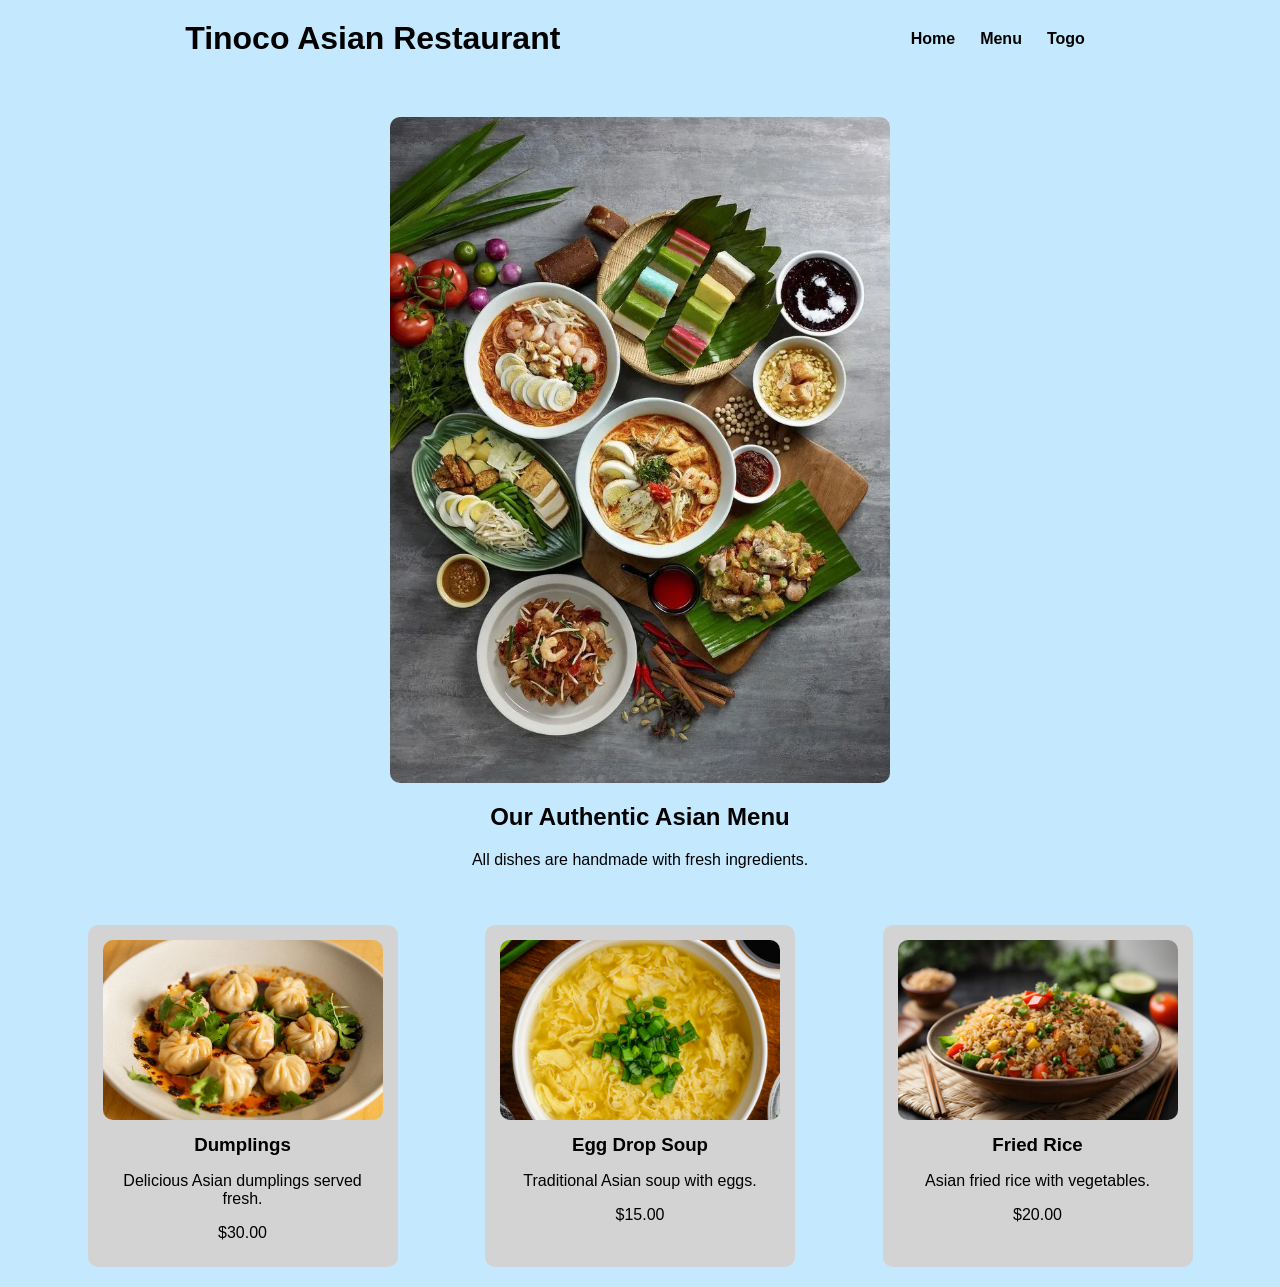
==== restaurant 73/index.html @ 78af86d4 "Updated restaurant menu and responsive design" ====
<!DOCTYPE html>
<html lang="en">
<head>
    <meta charset="UTF-8">
    <meta name="viewport" content="width=device-width, initial-scale=1.0">
    <title>Tinoco Asian Restaurant</title>
    <link rel="stylesheet" href="mystyle.css">
</head>
<body>

    <header>
        <div class="navigation">
            <h1>Tinoco Asian Restaurant</h1>

            <nav>
                <a href="index.html">Home</a>
                <a href="menu.html">Menu</a>
                <a href="togo.html">Togo</a>
            </nav>
        </div>
    </header>

    <main>

        <section>
            <div>
                <img class="main-image"
                     src="food.image.webp"
                     alt="Asian Food">

                <div>
                    <h2>Our Authentic Asian Menu</h2>
                    <p>All dishes are handmade with fresh ingredients.</p>
                </div>
            </div>
        </section>

        <section class="dish-container">

            <div class="dish-item">
                <img src="Dumplings.webp" alt="Dumplings">
                <h3>Dumplings</h3>
                <p>Delicious Asian dumplings served fresh.</p>
                <p>$30.00</p>
            </div>

            <div class="dish-item">
                <img src="egg-drop-soup-5.jpg" alt="Egg Drop Soup">
                <h3>Egg Drop Soup</h3>
                <p>Traditional Asian soup with eggs.</p>
                <p>$15.00</p>
            </div>

            <div class="dish-item">
                <img src="fired rice.jpg" alt="Fried Rice">
                <h3>Fried Rice</h3>
                <p>Asian fried rice with vegetables.</p>
                <p>$20.00</p>
            </div>

        </section>

    </main>

</body>
</html>
---- restaurant 73/mystyle.css ----
Replace your current mystyle.css with this complete version:

/* Global Styles */

* {
    box-sizing: border-box;
}

body {
    background-color: rgb(196, 233, 255);
    font-family: Arial, sans-serif;
    margin: 0;
}

a {
    color: black;
    text-decoration: none;
    margin-right: 10px;
}

img {
    max-width: 100%;
}

/* Header and Navigation */

.navigation {
    display: flex;
    justify-content: space-around;
    align-items: center;
    padding: 20px;
    gap: 20px;
}

.navigation h1 {
    margin: 0;
}

.navigation nav {
    display: flex;
    flex-wrap: wrap;
    gap: 15px;
}

.navigation nav a {
    font-weight: bold;
}

/* Main Restaurant Image */

.main-image {
    display: block;
    width: 500px;
    max-width: 100%;
    height: auto;
    border-radius: 10px;
    margin: 20px auto;
}

/* Restaurant Introduction */

main > section:first-child {
    text-align: center;
    padding: 20px;
}

/* Dish Layout */

.dish-month {
    display: flex;
    align-items: center;
    gap: 20px;
}

/* Menu Dishes */

.menu-dishes {
    display: flex;
    flex-wrap: wrap;
    justify-content: center;
    gap: 16px;
}

/* Restaurant Dish Containers */

.dish-container {
    display: flex;
    flex-wrap: wrap;
    justify-content: center;
    gap: 20px;
    padding: 20px;
}

.dish-item {
    background-color: lightgray;
    width: 280px;
    max-width: 100%;
    padding: 15px;
    border-radius: 10px;
    text-align: center;
}

.dish-item img {
    width: 100%;
    height: 180px;
    object-fit: cover;
    border-radius: 10px;
}

.dish-item h3 {
    margin-top: 10px;
    margin-bottom: 10px;
}

.dish-item p {
    margin-bottom: 10px;
}

/* Restaurant Menu Page */

.menu-title {
    text-align: center;
    margin-top: 30px;
}

.menu-intro {
    text-align: center;
    padding: 10px;
}

.menu-section {
    max-width: 1000px;
    margin: 30px auto;
    padding: 15px;
}

.menu-section h2 {
    text-align: center;
}

/* Menu Table */

.menu-table {
    width: 100%;
    border-collapse: collapse;
    background-color: white;
}

.menu-table th,
.menu-table td {
    border: 1px solid #cccccc;
    padding: 15px;
    text-align: left;
}

.menu-table th {
    background-color: #333333;
    color: white;
}

.menu-table tr:nth-child(even) {
    background-color: #f2f2f2;
}

/* General Form */

form {
    padding: 30px;
}

.input-group {
    display: flex;
    align-items: center;
    margin-bottom: 30px;
    gap: 15px;
}

.input-group label {
    width: 20%;
}

.input-group input,
.input-group select {
    padding: 10px;
    max-width: 100%;
}

.btn {
    background-color: black;
    color: white;
    padding: 10px;
    border: none;
    text-transform: uppercase;
    font-size: 12px;
    letter-spacing: 2px;
    border-radius: 5px;
    cursor: pointer;
}

/* Reservation Page */

:root {
    --form-background: white;
    --form-border: #cccccc;
    --button-background: black;
    --button-text: white;
}

.reservation-header {
    position: relative;
    display: flex;
    justify-content: center;
    align-items: center;
    padding: 20px;
}

.reservation-header h1 {
    text-align: center;
    margin: 0;
    font-size: 36px;
}

.reservation-header nav {
    position: absolute;
    right: 20px;
    display: flex;
    flex-wrap: wrap;
    gap: 20px;
}

.reservation-header nav a {
    color: black;
    text-decoration: none;
}

.reservation-page {
    max-width: 650px;
    margin: 30px auto;
    padding: 20px;
}

.reservation-page h2 {
    text-align: center;
    font-size: 30px;
}

.reservation-page > p {
    text-align: center;
}

#reservation-form {
    background-color: var(--form-background);
    padding: 30px;
    border-radius: 12px;
    margin-top: 20px;
}

#reservation-form h3 {
    margin-bottom: 20px;
    border-bottom: 2px solid #ddd;
    padding-bottom: 10px;
}

.reservation-input {
    display: flex;
    flex-direction: column;
    margin-bottom: 20px;
}

.reservation-input label {
    font-weight: bold;
    margin-bottom: 8px;
}

.reservation-input input,
.reservation-input select {
    padding: 12px;
    border: 1px solid var(--form-border);
    border-radius: 5px;
    font-size: 16px;
    width: 100%;
}

.reservation-input input:focus,
.reservation-input select:focus {
    outline: 2px solid #4285f4;
}

.button-container {
    display: flex;
    flex-wrap: wrap;
    gap: 15px;
    margin-top: 25px;
}

.button-container .btn {
    background-color: var(--button-background);
    color: var(--button-text);
    padding: 12px 20px;
    border: none;
    border-radius: 5px;
    cursor: pointer;
}

.button-container .btn:hover {
    background-color: #444444;
}

.form-notice {
    font-size: 12px;
    color: #666666;
    margin-top: 20px;
}

/* Restaurant Footer */

.restaurant-footer {
    text-align: center;
    padding: 20px;
    margin-top: 30px;
}

/* Mobile Responsive Design */

@media (max-width: 700px) {

    .navigation {
        flex-direction: column;
        text-align: center;
        gap: 15px;
    }

    .navigation nav {
        justify-content: center;
    }

    .dish-container {
        flex-direction: column;
        align-items: center;
        padding: 10px;
    }

    .dish-item {
        width: 100%;
        max-width: 350px;
    }

    .dish-month {
        flex-direction: column;
    }

    .menu-section {
        padding: 10px;
    }

    .menu-table th,
    .menu-table td {
        padding: 8px;
        font-size: 13px;
        overflow-wrap: anywhere;
    }

    .input-group {
        flex-direction: column;
        align-items: stretch;
    }

    .input-group label {
        width: 100%;
    }

    .reservation-header {
        flex-direction: column;
        gap: 15px;
    }

    .reservation-header nav {
        position: static;
        justify-content: center;
    }

    .reservation-header h1 {
        font-size: 26px;
    }

    .reservation-page {
        padding: 10px;
    }

    #reservation-form {
        padding: 20px;
    }

    .button-container {
        flex-direction: column;
    }

    .button-container .btn {
        width: 100%;
    }
}

/* Tablet Responsive Design */

@media (min-width: 701px) and (max-width: 1023px) {

    .dish-container {
        justify-content: center;
    }

    .dish-item {
        width: 45%;
    }

    .dish-month {
        background-color: aquamarine;
    }
}

/* Desktop Responsive Design */

@media (min-width: 1024px) {

    .dish-container {
        flex-direction: row;
        justify-content: space-evenly;
    }

    .dish-item {
        width: 280px;
    }

    .dish-month {
        background-color: blue;
        font-size: 1.5rem;
    }
}
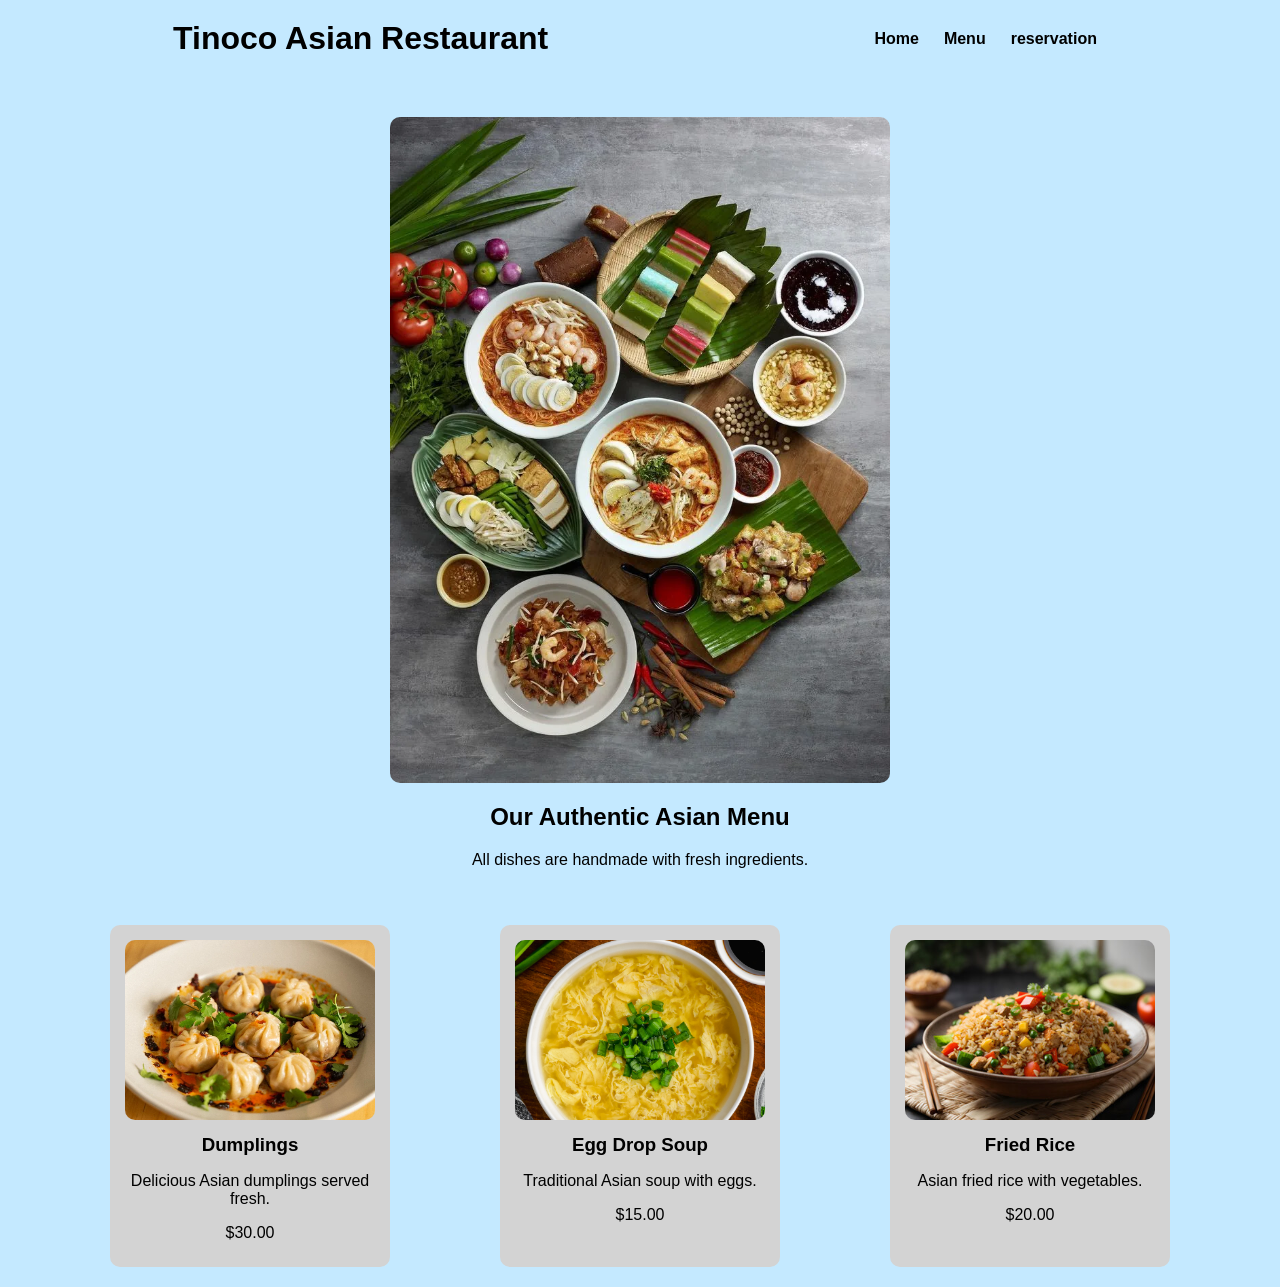
==== commit b15fa0df: "Fix Togo link and nav overlap" ====
--- a/restaurant 73/index.html
+++ b/restaurant 73/index.html
@@ -15,7 +15,7 @@
             <nav>
                 <a href="index.html">Home</a>
                 <a href="menu.html">Menu</a>
-                <a href="togo.html">Togo</a>
+                <a href="reservation.html">reservation</a>
             </nav>
         </div>
     </header>
--- a/restaurant 73/mystyle.css
+++ b/restaurant 73/mystyle.css
@@ -1,10 +1,15 @@
-Replace your current mystyle.css with this complete version:
-
 /* Global Styles */
 
 * {
     box-sizing: border-box;
 }
+
+body {
+    background-color: rgb(196, 233, 255);
+    font-family: Arial, sans-serif;
+    margin: 0;
+}
+
 
 body {
     background-color: rgb(196, 233, 255);
